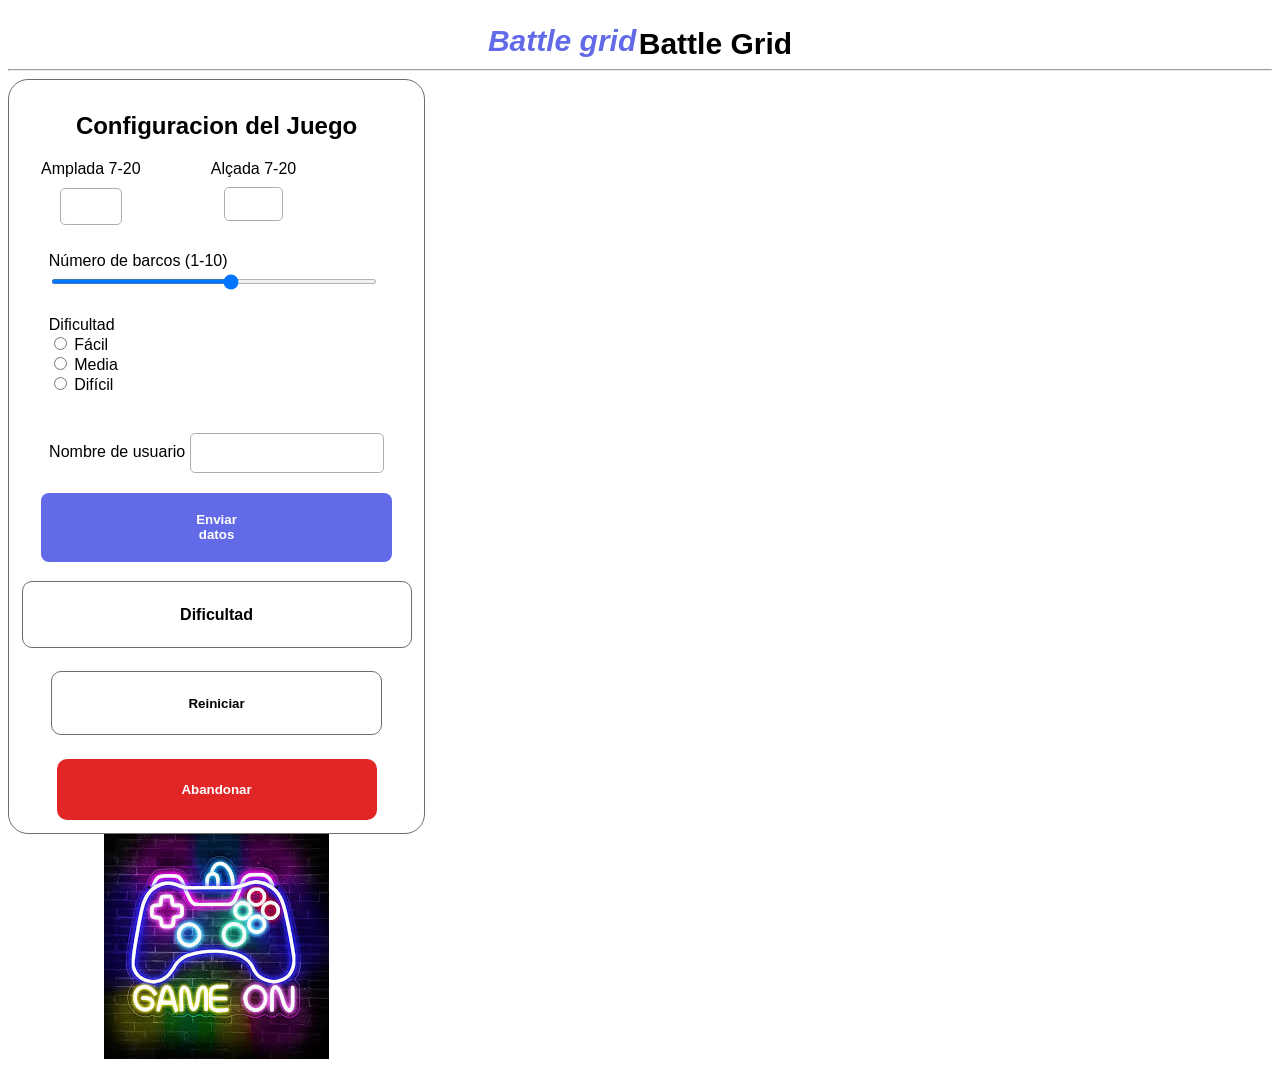
==== Front/index.html @ 28c087a2 "menus y estilos" ====
<!DOCTYPE html>
<html lang="en">

<head>
    <meta charset="UTF-8">
    <meta name="viewport" content="width=device-width, initial-scale=1.0">
    <title>Hundir la flota</title>
    <link rel="stylesheet" href="index.css">
</head>

<body>
    <header>
        <h1 class="titulo2">Battle grid</h1>
        <h1 class="titulo">Battle Grid</h1>
    </header>

    <hr>
    <div class="pagina">
        <div id="bloc1" class="bloc1">
            <div class="menuConf">
                <h2>Configuracion del Juego</h2>
                <div class="medidas">
                    <div class="filas">
                        <label for="filas">Amplada 7-20</label><br><input type="number" id="filas" min="7" max="20"><br>
                    </div>
                    <div class="columnas">
                        <label for="columnas">Alçada 7-20 </label><br><input type="number" id="columnas" min="7"
                            max="20"><br>
                    </div>

                </div>
                <div class="num-barcos">
                    <label for="numBarcos">Número de barcos (1-10)</label><br>
                    <input type="range" id="numBarcos" min="1" max="10">
                </div>
                <div class="dificultad">
                    <label>Dificultad</label><br>
                    <label><input class =""type="radio" name="dificultad" value="facil" > Fácil</label><br>
                    <label><input type="radio" name="dificultad" value="media"> Media</label><br>
                    <label><input type="radio" name="dificultad" value="dificil"> Difícil</label>
                </div>
                <label for="nombre">Nombre de usuario </label><input type="text" id="nombre"><br>
                <button id="datos">Enviar datos</button>
                <div class="difcultad" id="dificultad">Dificultad</div>
                <button id="reiniciar">Reiniciar</button>
                <button id="abandonar">Abandonar</button>

            </div>
            <div class="imagenMando">
                <img src="img/gameOn.jpg" alt="imgaenjuego">
            </div>
        </div>

        <div id="bloc2" class="bloc2">
            <div class="tablero">
                <h1>Tablero</h1>
                <table>
                    <tbody id="tabla"></tbody>
                </table>
            </div>
            <div class="botonDisparo">
                <button id="disparar">Disparar</button>
            </div>
        </div>
        <div id="bloc3" class="bloc3">
            <div class="marcador">

                <div>
                    <h2>Marcador</h2>
                    <p id="puntosGanados"></p>
                    <p id="puntos" class="puntos">1000 Punts</p>

                </div>
                <div>
                    <h1 id="final"></h1>
                </div>
            </div>
            <div class="estats">
                <h2>Estadisticas</h2>
                <p class="jugador" id="jugador">Jugador: </p>
                <div class="estats2">
                    <h2>Estats del Jugador</h2>
                    <div class="disparos">
                        <p class="disparosAcertados" id="disparos">Disparos Acertados: 0</p>
                        <p class="disparosFallados" id="disparosFallados">Disparos fallados: 0</p>
                    </div>
                    <p class="barcosHundidos" id="barcosHundidos">Barcos Hundidos: 0</p>
                    <div class="jugadas">
                        <h2>Numero de jugadas</h2>
                        <p id="totalDisparos">0</p>
                    </div>
                </div>
            </div>
            <hr>
            <div id="ultimaJugada">
                <p>Últim missatge: </p>
            </div>
        </div>
    </div>
    <script src="main.js"></script>
</body>

</html>
---- Front/index.css ----
body {
    font-family: 'Inter', sans-serif;
}

label {
    cursor: pointer;
}

.pagina {
    display: flex;
}

h1 {
    font-family: sans-serif;
    font-size: 30px;
}

header {
    display: flex;
    align-items: center;
    justify-content: center;
}

.titulo {
    margin-top: 1.5%;
    margin-bottom: 0%;
}

.titulo2 {
    color: #636AE8;
    margin-top: 1%;
    margin-bottom: 0%;
    margin-right: 0.2%;
    font-style: italic;
}



.agua {
    background-color: blue;
}

.tocado {
    background-color: red;

}

.hundido {
    background-color: black;

}

.bloc1 {
    border-radius: 20px;
    text-align: center;
    width: 33%;
    justify-content: center;
    height: 100%;
}

.menuConf {
    border: 1px solid rgb(112, 108, 108);
    border-radius: 20px;
    padding: 3%;
    text-align: center;
    justify-content: center;

}

.medidas {
    display: flex;
    margin: 5%;
    margin-bottom: 7%;
}

.filas {
    margin-right: 20%;
}

#filas {
    border-radius: 5px;
    border: 1px solid rgb(174, 174, 174);
    padding: 10%;
    margin-top: 10%;
}

#columnas {
    border-radius: 5px;
    border: 1px solid rgb(174, 174, 174);
    padding: 10%;
    margin-top: 10%;
}

.num-barcos {
    text-align: left;
    margin-bottom: 7%;
    margin-left: 7%;
    margin-top: 5%;
}

#numBarcos {
    width: 90%;
    border-radius: 5px;
    height: 5px;
}


.dificultad {
    text-align: left;
    margin-left: 7%;
    margin-bottom: 7%;

}

#nombre {
    border-radius: 5px;
    border: 1px solid rgb(174, 174, 174);
    padding: 3%;
    margin-top: 3%;
}

#datos {
    margin: 5%;
    background-color: #636AE8;
    color: white;
    border: none;
    border-radius: 8px;
    padding: 5% 35%;
    font-weight: bold;
    cursor: pointer;
}

#reiniciar {
    margin-top: 6%;
    border-radius: 10px;
    padding: 6% 35%;
    font-weight: bold;
    cursor: pointer;
    background-color: white;
    border: 1px solid rgb(112, 108, 108);
}

#abandonar {
    text-align: center;
    margin-top: 6%;
    border-radius: 10px;
    padding: 6% 32%;
    font-weight: bold;
    cursor: pointer;
    background-color: white;
    border: none;
    background-color: rgb(226, 37, 37);
    color: white;
}

.difcultad {
    border: 1px solid rgb(112, 108, 108);
    padding: 6%;
    border-radius: 10px;
    text-align: center;
    font-weight: bold;
}

.dificil {
    border: 1px solid rgb(112, 108, 108);
    padding: 6%;
    border-radius: 10px;
    text-align: center;
    font-weight: bold;
    background-color: red;
}

.iamgenMando {
    margin-top: 10%;
}

.bloc2 {
    display: none;
    border-radius: 20px;
    width: 66%;
    height: 100%;
    margin-left: 2%;
    margin-right: 2%;
}

.tablero {
    border-radius: 20px;
    border: 1px solid rgb(112, 108, 108);
    padding: 3%;
    margin: 0;
}

table {
    width: 100%;
    border-collapse: collapse;
    border-spacing: 7px;
    background-color: rgb(144, 184, 236);
    height: 100%;
}

#tabla {
    border: 1px solid black;
}

#tabla td {
    height: 40px;
    border: 1px solid black;
    text-align: center;
    cursor: pointer;

}

#tabla td:hover {
    background-color: beige;
}

.botonDisparo {
    border-radius: 20px;
    border: 1px solid rgb(112, 108, 108);
    padding: 6% 3%;
    margin-top: 4%;
    text-align: center;
}

#disparar {
    background-color: #636AE8;
    color: white;
    border: none;
    border-radius: 8px;
    padding: 3% 35%;
    font-weight: bold;
    cursor: pointer;

}


#bloc3 {
    display: none;
    border-radius: 20px;
    border: 1px solid rgb(112, 108, 108);
    padding: 3%;
    width: 33%;
    justify-content: center;
    height: 100%;
}

.marcador {
    display: flex;
}

.puntos {
    color: #636AE8;
    font-weight: bold;
    font-size: 30px;
    margin-top: 0%;
}

#puntosGanados {
    margin-top: 0px;
    padding: 0%;
    font-weight: bold;
    font-size: 23px;
    margin-bottom: 0%;
    margin-left: 13%;
}

.jugador {
    color: #636AE8;
    font-weight: bold;
    font-size: 20px;
}

.disparos {
    display: flex;
}

.disparosAcertados {
    margin-right: 4%;
}

.disparosAcertados,
.disparosFallados,
.barcosHundidos {
    padding: 8px;
    background-color: #f0f0f0;
    border-radius: 20px;
    font-size: 14px;
    color: #555;
    width: 45%;
}

#ultimaJugada {
    color: gray;
    margin-top: 15%;
}

#final {
    font-size: 100px;
    font-weight: bold;
    margin-left: 20%;
    margin-left: 60%;
}
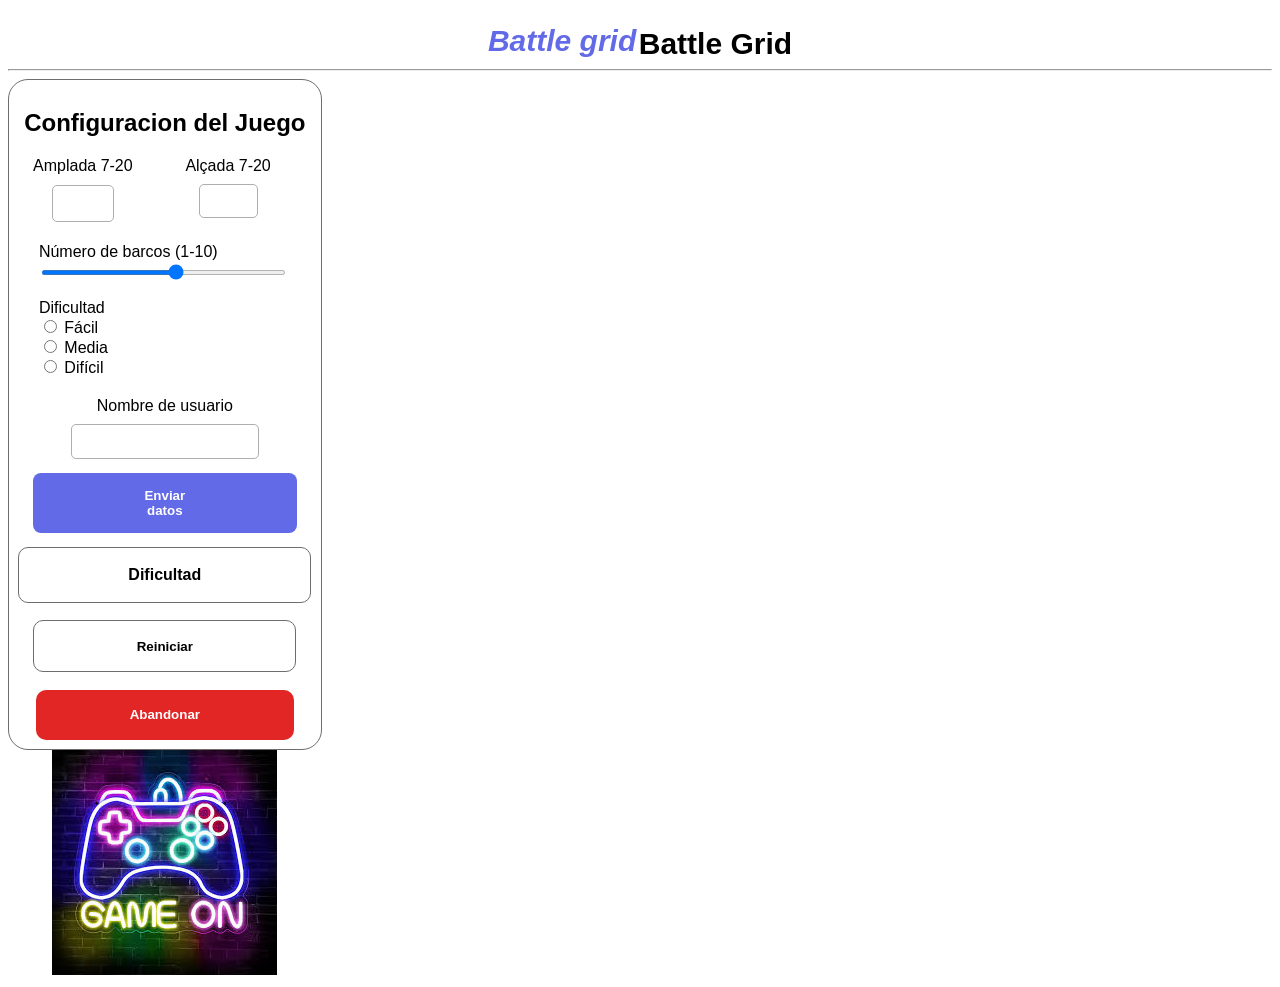
==== commit eb5b4fb8: "vista tablet" ====
--- a/Front/index.html
+++ b/Front/index.html
@@ -35,7 +35,7 @@
                 </div>
                 <div class="dificultad">
                     <label>Dificultad</label><br>
-                    <label><input class =""type="radio" name="dificultad" value="facil" > Fácil</label><br>
+                    <label><input class="" type="radio" name="dificultad" value="facil"> Fácil</label><br>
                     <label><input type="radio" name="dificultad" value="media"> Media</label><br>
                     <label><input type="radio" name="dificultad" value="dificil"> Difícil</label>
                 </div>
@@ -50,50 +50,53 @@
                 <img src="img/gameOn.jpg" alt="imgaenjuego">
             </div>
         </div>
-
-        <div id="bloc2" class="bloc2">
-            <div class="tablero">
-                <h1>Tablero</h1>
-                <table>
-                    <tbody id="tabla"></tbody>
-                </table>
-            </div>
-            <div class="botonDisparo">
-                <button id="disparar">Disparar</button>
-            </div>
-        </div>
-        <div id="bloc3" class="bloc3">
-            <div class="marcador">
-
-                <div>
-                    <h2>Marcador</h2>
-                    <p id="puntosGanados"></p>
-                    <p id="puntos" class="puntos">1000 Punts</p>
-
+        <div class="bloc23">
+            <div id="bloc2" class="bloc2">
+                <div class="tablero">
+                    <h1>Tablero</h1>
+                    <table>
+                        <tbody id="tabla"></tbody>
+                    </table>
                 </div>
-                <div>
-                    <h1 id="final"></h1>
+                <div class="botonDisparo">
+                    <button id="disparar">Disparar</button>
                 </div>
             </div>
-            <div class="estats">
-                <h2>Estadisticas</h2>
-                <p class="jugador" id="jugador">Jugador: </p>
-                <div class="estats2">
-                    <h2>Estats del Jugador</h2>
-                    <div class="disparos">
-                        <p class="disparosAcertados" id="disparos">Disparos Acertados: 0</p>
-                        <p class="disparosFallados" id="disparosFallados">Disparos fallados: 0</p>
+            <div id="bloc3" class="bloc3">
+                <div class="bloc3p1">
+                    <div class="marcador">
+                        <div>
+                            <h2>Marcador</h2>
+                            <p id="puntosGanados"></p>
+                            <p id="puntos" class="puntos">1000 Punts</p>
+
+                        </div>
+                        <div>
+                            <h1 id="final"></h1>
+                        </div>
                     </div>
-                    <p class="barcosHundidos" id="barcosHundidos">Barcos Hundidos: 0</p>
+                    <div class="estats">
+                        <h2>Estadisticas</h2>
+                        <p class="jugador" id="jugador">Jugador: </p>
+                    </div>
+                </div>
+                    <div class="estats2">
+                        <h2>Estats del Jugador</h2>
+                        <div class="disparos">
+                            <p class="disparosAcertados" id="disparos">Disparos Acertados: 0</p>
+                            <p class="disparosFallados" id="disparosFallados">Disparos fallados: 0</p>
+                        </div>
+                        <p class="barcosHundidos" id="barcosHundidos">Barcos Hundidos: 0</p>
+                </div>    
                     <div class="jugadas">
                         <h2>Numero de jugadas</h2>
                         <p id="totalDisparos">0</p>
                     </div>
+                
+                <hr>
+                <div id="ultimaJugada">
+                    <p>Últim missatge: </p>
                 </div>
-            </div>
-            <hr>
-            <div id="ultimaJugada">
-                <p>Últim missatge: </p>
             </div>
         </div>
     </div>
--- a/Front/index.css
+++ b/Front/index.css
@@ -34,7 +34,10 @@
     font-style: italic;
 }
 
-
+.bloc23 {
+    display: flex;
+    width: 100%;
+}
 
 .agua {
     background-color: blue;
@@ -300,3 +303,38 @@
     margin-left: 20%;
     margin-left: 60%;
 }
+
+@media screen and (max-width: 1024px) {
+
+    .pagina {
+        display: flex;
+
+    }
+
+    #bloc1 {
+        order: 1;
+        width: 50%;
+    }
+
+    .bloc23 {
+        order: 2;
+        width: 100%;
+        flex-direction: column;
+
+    }
+
+    #bloc2 {
+        order: 3;
+        width: 100%;
+        margin-top: 3%;
+    }
+
+    #bloc3 {
+        display: flex;
+        flex-direction: row;
+        width: 100%;
+        height: 13%;
+    }
+
+
+}
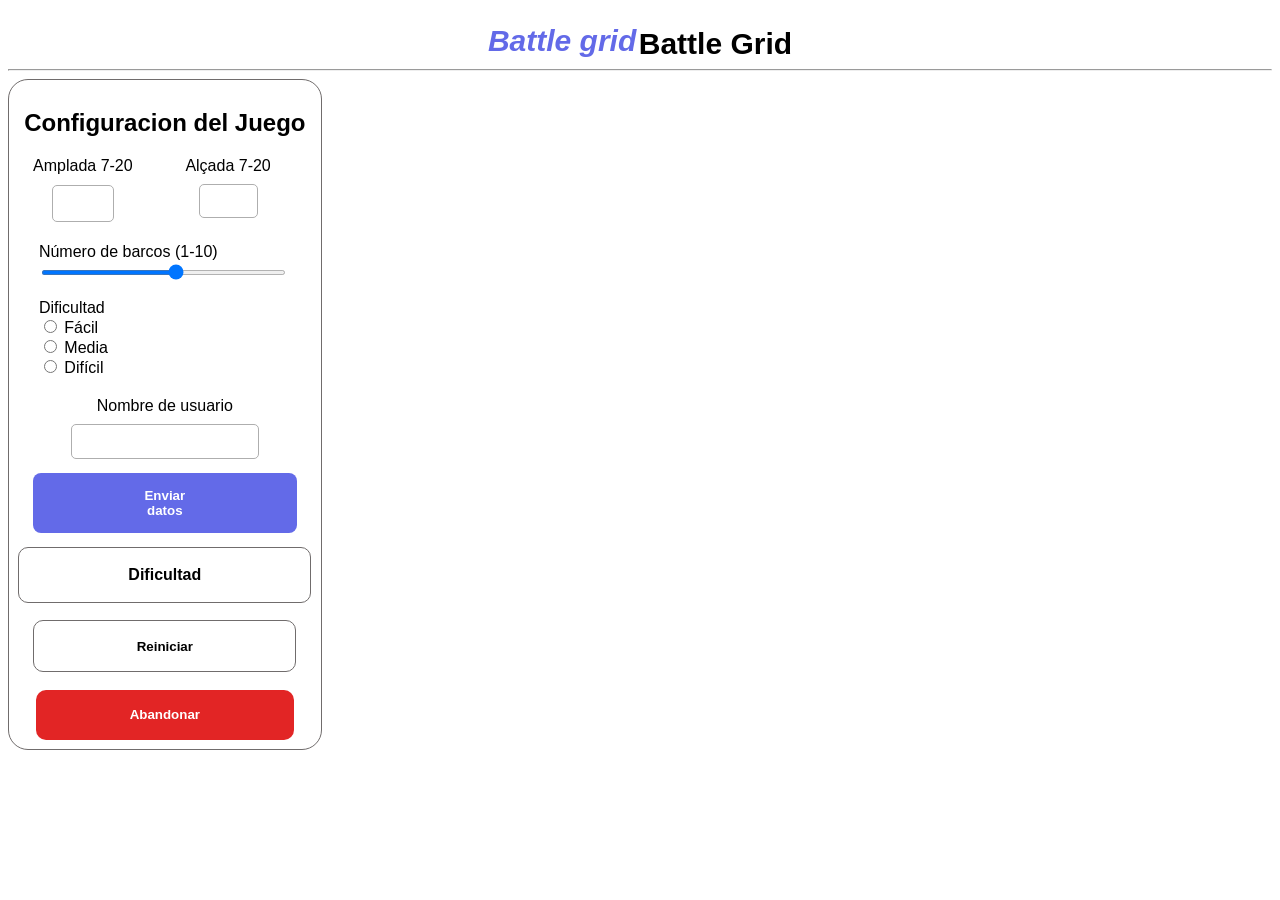
==== commit cb96349b: "vistas" ====
--- a/Front/index.html
+++ b/Front/index.html
@@ -18,39 +18,43 @@
     <div class="pagina">
         <div id="bloc1" class="bloc1">
             <div class="menuConf">
-                <h2>Configuracion del Juego</h2>
-                <div class="medidas">
-                    <div class="filas">
-                        <label for="filas">Amplada 7-20</label><br><input type="number" id="filas" min="7" max="20"><br>
+                <div class="bloc1p1">
+                    <h2>Configuracion del Juego</h2>
+                    <div class="medidas">
+                        <div class="filas">
+                            <label for="filas">Amplada 7-20</label><br><input type="number" id="filas" min="7"
+                                max="20"><br>
+                        </div>
+                        <div class="columnas">
+                            <label for="columnas">Alçada 7-20 </label><br><input type="number" id="columnas" min="7"
+                                max="20"><br>
+                        </div>
+
                     </div>
-                    <div class="columnas">
-                        <label for="columnas">Alçada 7-20 </label><br><input type="number" id="columnas" min="7"
-                            max="20"><br>
+                    <div class="num-barcos">
+                        <label for="numBarcos">Número de barcos (1-10)</label><br>
+                        <input type="range" id="numBarcos" min="1" max="10">
                     </div>
-
-                </div>
-                <div class="num-barcos">
-                    <label for="numBarcos">Número de barcos (1-10)</label><br>
-                    <input type="range" id="numBarcos" min="1" max="10">
                 </div>
                 <div class="dificultad">
                     <label>Dificultad</label><br>
-                    <label><input class="" type="radio" name="dificultad" value="facil"> Fácil</label><br>
-                    <label><input type="radio" name="dificultad" value="media"> Media</label><br>
-                    <label><input type="radio" name="dificultad" value="dificil"> Difícil</label>
+                    <label><input id="facil" class="" type="radio" name="dificultad" value="facil"> Fácil</label><br>
+                    <label><input id="medio" type="radio" name="dificultad" value="media"> Media</label><br>
+                    <label><input id="dificil" type="radio" name="dificultad" value="dificil"> Difícil</label>
                 </div>
-                <label for="nombre">Nombre de usuario </label><input type="text" id="nombre"><br>
-                <button id="datos">Enviar datos</button>
-                <div class="difcultad" id="dificultad">Dificultad</div>
-                <button id="reiniciar">Reiniciar</button>
-                <button id="abandonar">Abandonar</button>
-
+                <div class="botones">
+                    <label for="nombre">Nombre de usuario </label><input type="text" id="nombre"><br>
+                    <button id="datos" type="button">Enviar datos</button>
+                    <div class="difcultad" id="textoDificultad">Dificultad</div>
+                    <button id="reiniciar" type="button">Reiniciar</button>
+                    <button id="abandonar" type="button">Abandonar</button>
+                </div>
             </div>
-            <div class="imagenMando">
-                <img src="img/gameOn.jpg" alt="imgaenjuego">
-            </div>
+            <!--<div class="imagenMando">
+                <img id="mando" src="img/gameOn.jpg" alt="imgaenjuego">
+            </div>-->
         </div>
-        <div class="bloc23">
+        <div id="bloc23" class="bloc23">
             <div id="bloc2" class="bloc2">
                 <div class="tablero">
                     <h1>Tablero</h1>
@@ -59,45 +63,101 @@
                     </table>
                 </div>
                 <div class="botonDisparo">
-                    <button id="disparar">Disparar</button>
+                    <button id="disparar" type="button">Disparar</button>
                 </div>
             </div>
             <div id="bloc3" class="bloc3">
                 <div class="bloc3p1">
-                    <div class="marcador">
+                    <div id="marcador" class="marcador">
                         <div>
                             <h2>Marcador</h2>
                             <p id="puntosGanados"></p>
-                            <p id="puntos" class="puntos">1000 Punts</p>
+                            <p id="puntos" class="puntos">1000 <br>Punts</p>
 
                         </div>
-                        <div>
-                            <h1 id="final"></h1>
-                        </div>
+
                     </div>
                     <div class="estats">
                         <h2>Estadisticas</h2>
                         <p class="jugador" id="jugador">Jugador: </p>
                     </div>
-                </div>
+
                     <div class="estats2">
                         <h2>Estats del Jugador</h2>
-                        <div class="disparos">
+                        <div id="disparos1" class="disparos">
                             <p class="disparosAcertados" id="disparos">Disparos Acertados: 0</p>
                             <p class="disparosFallados" id="disparosFallados">Disparos fallados: 0</p>
                         </div>
                         <p class="barcosHundidos" id="barcosHundidos">Barcos Hundidos: 0</p>
-                </div>    
+                    </div>
                     <div class="jugadas">
                         <h2>Numero de jugadas</h2>
                         <p id="totalDisparos">0</p>
                     </div>
-                
-                <hr>
-                <div id="ultimaJugada">
-                    <p>Últim missatge: </p>
+                    <hr class="hr">
+                    <div id="ultimaJugada">
+                        <p>Últim missatge: </p>
+                    </div>
                 </div>
             </div>
+
+        </div>
+        <div id="estadisticas">
+            <div>
+                <h1 id="final"></h1>
+            </div>
+            <h2>Estadísticas Globales</h2>
+
+            <div class="info-general">
+                <p><strong>Mejor Jugador:</strong> <span id="mejorJugador"></span></p>
+                <p><strong>Mejor Puntuación:</strong> <span id="mejorPuntuacion"></span></p>
+                <p><strong>Total de Partidas:</strong> <span id="totalPartidas"></span></p>
+            </div>
+
+            <h3>Top 5 Mejores Jugadores</h3>
+            <table class="tabla-top5">
+                <thead>
+                    <tr>
+                        <th>Jugador</th>
+                        <th>Puntuación</th>
+                        <th>Filas</th>
+                        <th>Columnas</th>
+                    </tr>
+                </thead>
+                <tbody>
+                    <tr>
+                        <td id="jugador0"></td>
+                        <td id="puntuacion0"></td>
+                        <td id="filas0"></td>
+                        <td id="columnas0"></td>
+                    </tr>
+                    <tr>
+                        <td id="jugador1"></td>
+                        <td id="puntuacion1"></td>
+                        <td id="filas1"></td>
+                        <td id="columnas1"></td>
+                    </tr>
+                    <tr>
+                        <td id="jugador2"></td>
+                        <td id="puntuacion2"></td>
+                        <td id="filas2"></td>
+                        <td id="columnas2"></td>
+                    </tr>
+                    <tr>
+                        <td id="jugador3"></td>
+                        <td id="puntuacion3"></td>
+                        <td id="filas3"></td>
+                        <td id="columnas3"></td>
+                    </tr>
+                    <tr>
+                        <td id="jugador4"></td>
+                        <td id="puntuacion4"></td>
+                        <td id="filas4"></td>
+                        <td id="columnas4"></td>
+                    </tr>
+                </tbody>
+            </table>
+
         </div>
     </div>
     <script src="main.js"></script>
--- a/Front/index.css
+++ b/Front/index.css
@@ -8,6 +8,7 @@
 
 .pagina {
     display: flex;
+
 }
 
 h1 {
@@ -300,9 +301,52 @@
 #final {
     font-size: 100px;
     font-weight: bold;
-    margin-left: 20%;
-    margin-left: 60%;
-}
+    margin-bottom: 0%;
+}
+
+#estadisticas {
+    display: none;
+    padding-top: 1%;
+    margin-top: -10px;
+    padding: 25px;
+    width: 60%;
+    margin: auto;
+    margin-top: 1px;
+    border-radius: 12px;
+    text-align: center;
+    border: 1px solid rgb(112, 108, 108);
+
+}
+
+#estadisticas h2,
+#estadisticas h3 {
+    margin-bottom: 15px;
+    color: #333;
+}
+
+.info-general p {
+    font-size: 18px;
+    margin: 5px 0;
+}
+
+.tabla-top5 {
+    width: 100%;
+    margin-top: 15px;
+}
+
+.tabla-top5 th {
+    background: #636AE8;
+    color: white;
+    padding: 8px;
+    font-size: 16px;
+}
+
+.tabla-top5 td {
+    border: 1px solid black;
+    padding: 8px;
+    font-size: 15px;
+}
+
 
 @media screen and (max-width: 1024px) {
 
@@ -310,6 +354,11 @@
         display: flex;
 
     }
+
+    .bloc23.finalizado {
+        display: none;
+    }
+
 
     #bloc1 {
         order: 1;
@@ -320,10 +369,10 @@
         order: 2;
         width: 100%;
         flex-direction: column;
-
     }
 
     #bloc2 {
+        display: none;
         order: 3;
         width: 100%;
         margin-top: 3%;
@@ -331,10 +380,363 @@
 
     #bloc3 {
         display: flex;
+        width: 100%;
+        height: 25%;
+        padding: 0%;
+        margin: 0%;
+        margin-left: 1%;
+    }
+
+    .bloc3p1 {
+        display: flex;
+        width: 100%;
+    }
+
+    .estats2 {
+        margin-right: 5%;
+        margin-left: 6%;
+    }
+
+    .jugador {
+        color: #636AE8;
+        font-weight: bold;
+        font-size: 15px;
+
+    }
+
+    .puntos {
+        color: #636AE8;
+        font-weight: bold;
+        font-size: 20px;
+        margin-top: 0%;
+        display: flex;
+
+    }
+
+    .disparosAcertados,
+    .disparosFallados,
+    .barcosHundidos {
+        padding: 4px;
+        background-color: #f0f0f0;
+        border-radius: 20px;
+        font-size: 10px;
+        color: #555;
+        width: 60px;
+        height: 20%;
+        display: flex;
+    }
+
+    h2 {
+        font-size: 15px;
+    }
+
+    .marcador {
+        display: flex;
+        margin-left: 2%;
+        margin-right: 2%;
+        margin-top: 4%;
+    }
+
+    .jugador {
+        display: flex;
+
+    }
+
+    .disparos {
+        display: flex;
+
+    }
+
+    .jugadas {
+        margin-top: 5%;
+        margin-right: 0%;
+        width: 15%;
+    }
+
+    #ultimaJugada {
+        margin-top: 0%;
+        margin-left: 0%;
+        font-size: 14px;
+    }
+
+    .hr {
+        display: none;
+    }
+
+
+}
+
+@media screen and (max-width: 450px) {
+    .pagina {
+        display: flex;
+        flex-direction: column;
+    }
+
+    #bloc1 {
+        width: 100%;
+        height: 3%;
+    }
+
+    .menuConf {
+        display: flex;
         flex-direction: row;
-        width: 100%;
-        height: 13%;
-    }
-
-
+        align-items: flex-start;
+        padding: 10px;
+    }
+
+    .bloc1p1 {
+        flex: 1;
+        display: flex;
+        flex-direction: column;
+    }
+
+    .medidas {
+        display: flex;
+        flex-direction: row;
+    }
+
+    .filas label,
+    .columnas label {
+        display: block;
+        font-size: 12px;
+    }
+
+    #filas,
+    #columnas {
+        width: 100%;
+        border: 1px solid #ddd;
+        border-radius: 4px;
+        box-sizing: border-box;
+    }
+
+
+    .num-barcos label {
+        display: block;
+        font-size: 11px;
+    }
+
+    #numBarcos {
+        width: 100%;
+        height: 4px;
+        margin-top: 0%;
+    }
+
+    .dificultad {
+        flex: 1;
+        display: flex;
+        flex-direction: column;
+
+    }
+
+    .dificultad label {
+        font-size: 12px;
+    }
+
+    .botones {
+        flex: 1;
+        display: flex;
+        flex-direction: column;
+    }
+
+    .botones label {
+        font-size: 12px;
+        margin-bottom: 5px;
+    }
+
+    #nombre {
+        width: 100%;
+        padding: 3px;
+        border: 1px solid #ddd;
+        border-radius: 4px;
+        box-sizing: border-box;
+    }
+
+    #datos {
+        margin-left: 0%;
+        margin-top: 0%;
+    }
+
+    #datos,
+    #reiniciar,
+    #abandonar {
+        width: 100%;
+        padding: 4px;
+        border-radius: 4px;
+        font-size: 10px;
+        cursor: pointer;
+        border: none;
+    }
+
+    #datos {
+        background: #636AE8;
+        color: white;
+    }
+
+    #reiniciar {
+        background: white;
+        border: 1px solid #ddd;
+        color: #333;
+    }
+
+    #abandonar {
+        background: #e02325;
+        color: white;
+    }
+
+    #textoDificultad {
+        padding: 5px;
+        border-radius: 4px;
+        font-size: 12px;
+        text-align: center;
+        margin: 5px 0;
+    }
+
+    #estadisticas {
+        height: auto;
+        margin-top: 0px;
+        padding: 15px;
+        width: 60%;
+        margin: auto;
+        border-radius: 12px;
+        text-align: center;
+    }
+
+    #estadisticas h2,
+    #estadisticas h3 {
+        margin-bottom: 8px;
+        font-size: 14px;
+    }
+
+    .info-general p {
+        font-size: 14px;
+        margin: 3px 0;
+    }
+
+    .tabla-top5 {
+        width: 100%;
+        border-collapse: collapse;
+        margin-top: 8px;
+        font-size: 12px;
+    }
+
+    .tabla-top5 th {
+        background: #0077ff;
+        color: white;
+        padding: 4px;
+        font-size: 12px;
+    }
+
+    .tabla-top5 td {
+        border: 1px solid black;
+        padding: 3px;
+        font-size: 11px;
+    }
+
+    #final {
+        font-size: 50px;
+        font-weight: bold;
+        margin-bottom: 0%;
+    }
+}
+
+@media screen and (max-width: 775px) {
+    #estadisticas {
+        height: auto;
+        margin-top: 0px;
+        padding: 15px;
+        width: 60%;
+        margin: auto;
+        border-radius: 12px;
+        text-align: center;
+    }
+
+    #estadisticas h2,
+    #estadisticas h3 {
+        margin-bottom: 8px;
+        font-size: 14px;
+    }
+
+    .info-general p {
+        font-size: 14px;
+        margin: 3px 0;
+    }
+
+    .tabla-top5 {
+        width: 100%;
+        border-collapse: collapse;
+        margin-top: 8px;
+        font-size: 12px;
+    }
+
+    .tabla-top5 th {
+        background: #0077ff;
+        color: white;
+        padding: 4px;
+        font-size: 12px;
+    }
+
+    .tabla-top5 td {
+        border: 1px solid black;
+        padding: 3px;
+        font-size: 11px;
+    }
+
+    #final {
+        font-size: 50px;
+        font-weight: bold;
+        margin-bottom: 0%;
+    }
+
+}
+
+@media screen and (max-width: 370px) {
+    #estadisticas {
+        height: auto;
+        margin-top: 0;
+        padding: 10px;
+        width: 90%;
+        margin: auto;
+        border-radius: 8px;
+        text-align: center;
+        overflow: hidden;
+    }
+
+    #final {
+        font-size: 24px;
+    }
+
+    #estadisticas h2,
+    #estadisticas h3 {
+        margin-bottom: 5px;
+        color: #333;
+        font-size: 12px;
+    }
+
+    .info-general p {
+        font-size: 11px;
+        margin: 2px 0;
+        line-height: 1.2;
+    }
+
+    .tabla-top5 {
+        width: 100%;
+        border-collapse: collapse;
+        margin-top: 5px;
+        font-size: 10px;
+        overflow-x: auto;
+        display: block;
+    }
+
+    .tabla-top5 th {
+        background: #0077ff;
+        color: white;
+        padding: 2px 4px;
+        font-size: 10px;
+    }
+
+    .tabla-top5 td {
+        border: 1px solid #ccc;
+        padding: 2px 3px;
+        font-size: 9px;
+    }
 }
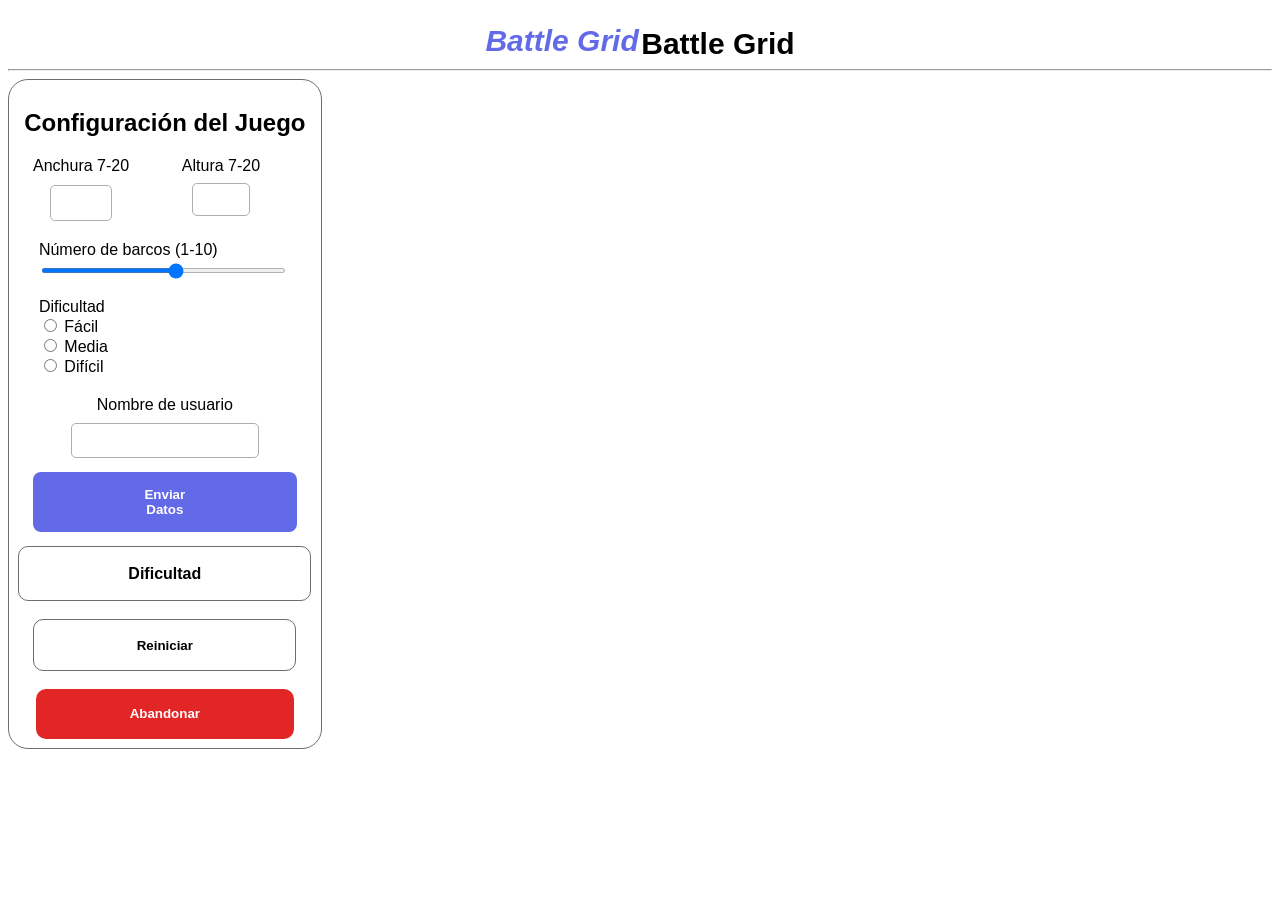
==== commit 725b3858: "vista mvl" ====
--- a/Front/index.html
+++ b/Front/index.html
@@ -1,16 +1,16 @@
 <!DOCTYPE html>
-<html lang="en">
+<html lang="es">
 
 <head>
     <meta charset="UTF-8">
     <meta name="viewport" content="width=device-width, initial-scale=1.0">
-    <title>Hundir la flota</title>
+    <title>Hundir la Flota</title>
     <link rel="stylesheet" href="index.css">
 </head>
 
 <body>
     <header>
-        <h1 class="titulo2">Battle grid</h1>
+        <h1 class="titulo2">Battle Grid</h1>
         <h1 class="titulo">Battle Grid</h1>
     </header>
 
@@ -19,14 +19,14 @@
         <div id="bloc1" class="bloc1">
             <div class="menuConf">
                 <div class="bloc1p1">
-                    <h2>Configuracion del Juego</h2>
+                    <h2>Configuración del Juego</h2>
                     <div class="medidas">
                         <div class="filas">
-                            <label for="filas">Amplada 7-20</label><br><input type="number" id="filas" min="7"
+                            <label for="filas">Anchura 7-20</label><br><input type="number" id="filas" min="7"
                                 max="20"><br>
                         </div>
                         <div class="columnas">
-                            <label for="columnas">Alçada 7-20 </label><br><input type="number" id="columnas" min="7"
+                            <label for="columnas">Altura 7-20</label><br><input type="number" id="columnas" min="7"
                                 max="20"><br>
                         </div>
 
@@ -43,16 +43,13 @@
                     <label><input id="dificil" type="radio" name="dificultad" value="dificil"> Difícil</label>
                 </div>
                 <div class="botones">
-                    <label for="nombre">Nombre de usuario </label><input type="text" id="nombre"><br>
-                    <button id="datos" type="button">Enviar datos</button>
+                    <label for="nombre">Nombre de usuario</label><input type="text" id="nombre"><br>
+                    <button id="datos" type="button">Enviar Datos</button>
                     <div class="difcultad" id="textoDificultad">Dificultad</div>
                     <button id="reiniciar" type="button">Reiniciar</button>
                     <button id="abandonar" type="button">Abandonar</button>
                 </div>
             </div>
-            <!--<div class="imagenMando">
-                <img id="mando" src="img/gameOn.jpg" alt="imgaenjuego">
-            </div>-->
         </div>
         <div id="bloc23" class="bloc23">
             <div id="bloc2" class="bloc2">
@@ -72,31 +69,30 @@
                         <div>
                             <h2>Marcador</h2>
                             <p id="puntosGanados"></p>
-                            <p id="puntos" class="puntos">1000 <br>Punts</p>
-
+                            <p id="puntos" class="puntos">1000 <br>Puntos</p>
                         </div>
 
                     </div>
                     <div class="estats">
-                        <h2>Estadisticas</h2>
+                        <h2>Estadísticas</h2>
                         <p class="jugador" id="jugador">Jugador: </p>
                     </div>
 
                     <div class="estats2">
-                        <h2>Estats del Jugador</h2>
+                        <h2>Estadísticas del Jugador</h2>
                         <div id="disparos1" class="disparos">
-                            <p class="disparosAcertados" id="disparos">Disparos Acertados: 0</p>
+                            <p class="disparosAcertados" id="disparos">Disparos acertados: 0</p>
                             <p class="disparosFallados" id="disparosFallados">Disparos fallados: 0</p>
                         </div>
-                        <p class="barcosHundidos" id="barcosHundidos">Barcos Hundidos: 0</p>
+                        <p class="barcosHundidos" id="barcosHundidos">Barcos hundidos: 0</p>
                     </div>
                     <div class="jugadas">
-                        <h2>Numero de jugadas</h2>
+                        <h2>Número de jugadas</h2>
                         <p id="totalDisparos">0</p>
                     </div>
                     <hr class="hr">
                     <div id="ultimaJugada">
-                        <p>Últim missatge: </p>
+                        <p>Último mensaje: </p>
                     </div>
                 </div>
             </div>
@@ -109,9 +105,9 @@
             <h2>Estadísticas Globales</h2>
 
             <div class="info-general">
-                <p><strong>Mejor Jugador:</strong> <span id="mejorJugador"></span></p>
-                <p><strong>Mejor Puntuación:</strong> <span id="mejorPuntuacion"></span></p>
-                <p><strong>Total de Partidas:</strong> <span id="totalPartidas"></span></p>
+                <p><strong>Mejor jugador:</strong> <span id="mejorJugador"></span></p>
+                <p><strong>Mejor puntuación:</strong> <span id="mejorPuntuacion"></span></p>
+                <p><strong>Total de partidas:</strong> <span id="totalPartidas"></span></p>
             </div>
 
             <h3>Top 5 Mejores Jugadores</h3>
@@ -163,4 +159,4 @@
     <script src="main.js"></script>
 </body>
 
-</html>+</html>
--- a/Front/index.css
+++ b/Front/index.css
@@ -401,6 +401,7 @@
         color: #636AE8;
         font-weight: bold;
         font-size: 15px;
+        display: flex;
 
     }
 
@@ -437,11 +438,6 @@
         margin-top: 4%;
     }
 
-    .jugador {
-        display: flex;
-
-    }
-
     .disparos {
         display: flex;
 
@@ -531,6 +527,7 @@
     .dificultad label {
         font-size: 12px;
     }
+
 
     .botones {
         flex: 1;
@@ -571,7 +568,76 @@
         background: #636AE8;
         color: white;
     }
-
+#bloc3 {
+        display: flex;
+        width: 100%;
+        height: 25%;
+        padding: 0%;
+        margin: 0%;
+        margin-left: 1%;
+    }
+
+    .bloc3p1 {
+        display: flex;
+        width: 100%;
+    }
+
+    .estats2 {
+        margin-right: 5%;
+        margin-left: 6%;
+    }
+
+    .jugador {
+        color: #636AE8;
+        font-weight: bold;
+        font-size: 11px;
+        display: flex;
+
+    }
+
+    .puntos {
+        color: #636AE8;
+        font-weight: bold;
+        font-size: 15px;
+        margin-top: 0%;
+        display: flex;
+
+    }
+
+    .disparosAcertados,
+    .disparosFallados,
+    .barcosHundidos {
+        padding: 2px;
+        background-color: #f0f0f0;
+        border-radius: 20px;
+        font-size: 8px;
+        color: #555;
+        width: 60px;
+        height: 20%;
+        display: flex;
+    }
+
+    h2 {
+        font-size: 10px;
+    }
+
+    .marcador {
+        display: flex;
+        margin-left: 2%;
+        margin-right: 2%;
+        margin-top: 4%;
+    }
+
+    .disparos {
+        display: flex;
+
+    }
+
+    .jugadas {
+        margin-top: 5%;
+        margin-right: 0%;
+        width: 15%;
+    }
     #reiniciar {
         background: white;
         border: 1px solid #ddd;
@@ -589,6 +655,10 @@
         font-size: 12px;
         text-align: center;
         margin: 5px 0;
+    }
+
+    #ultimaJugada {
+        display: none;
     }
 
     #estadisticas {
@@ -637,6 +707,8 @@
         font-weight: bold;
         margin-bottom: 0%;
     }
+
+
 }
 
 @media screen and (max-width: 775px) {
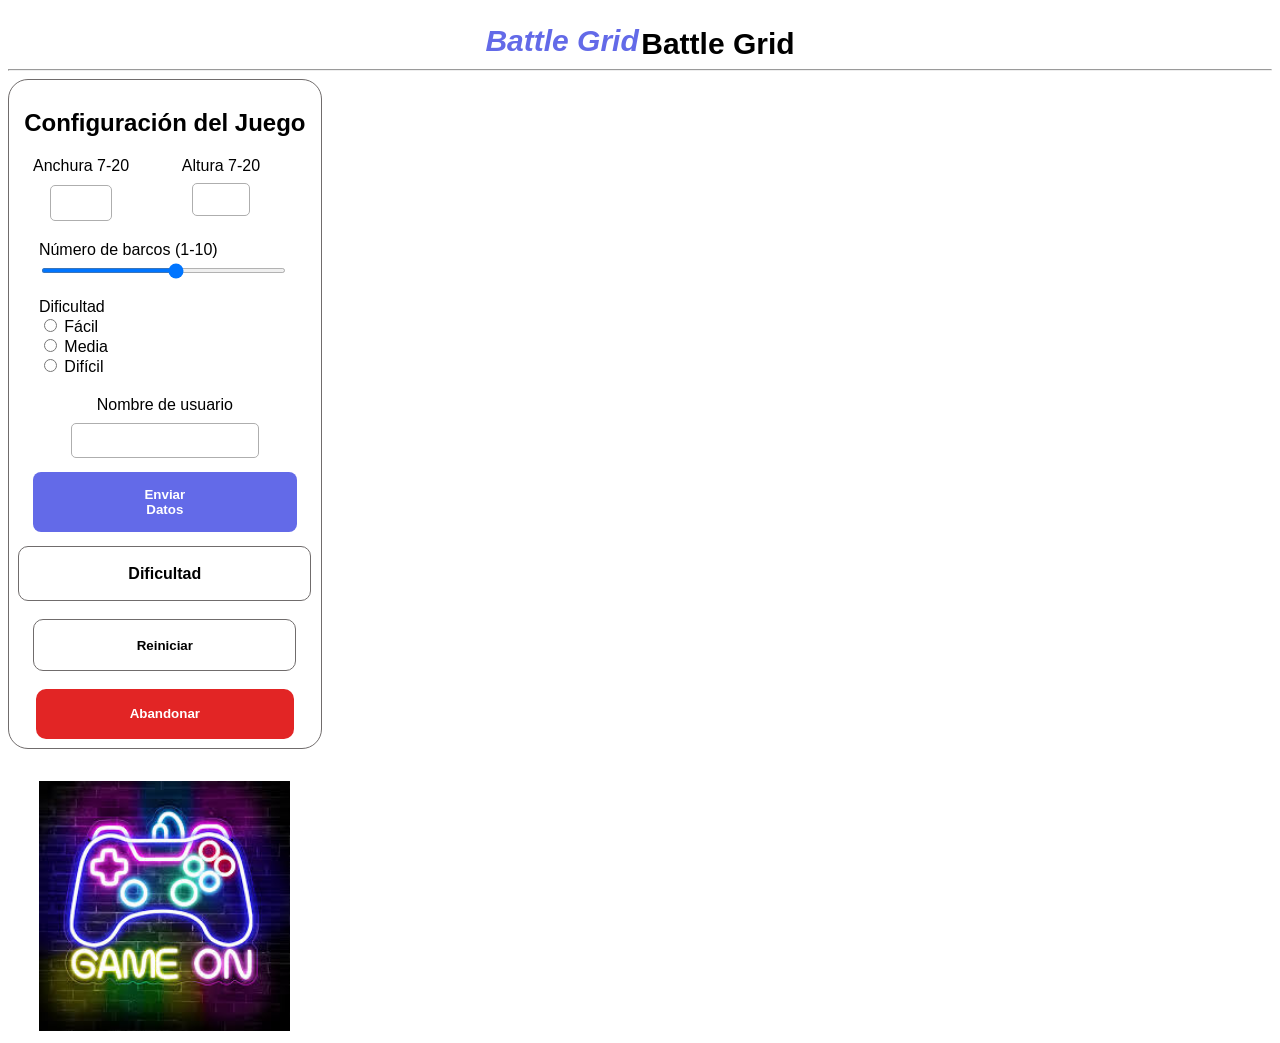
==== commit ac3d6748: "FINAL" ====
--- a/Front/index.html
+++ b/Front/index.html
@@ -50,6 +50,9 @@
                     <button id="abandonar" type="button">Abandonar</button>
                 </div>
             </div>
+            <div class="imagenMando">
+                <img class="mando" src="img/gameOn.jpg" alt="imagenmando">
+            </div>
         </div>
         <div id="bloc23" class="bloc23">
             <div id="bloc2" class="bloc2">
@@ -94,6 +97,11 @@
                     <div id="ultimaJugada">
                         <p>Último mensaje: </p>
                     </div>
+                </div>
+                <div id="imagenMario" class="imagenMario">
+                    <hr class="barraMario1">
+                    <img class="mario" src="img/mario.png" alt="marioLuigi">
+                    <hr class="barraMario2">
                 </div>
             </div>
 
@@ -159,4 +167,4 @@
     <script src="main.js"></script>
 </body>
 
-</html>
+</html>
--- a/Front/index.css
+++ b/Front/index.css
@@ -174,8 +174,10 @@
     background-color: red;
 }
 
-.iamgenMando {
+.mando {
     margin-top: 10%;
+    width: 80%;
+    height: 80%;
 }
 
 .bloc2 {
@@ -303,6 +305,21 @@
     font-weight: bold;
     margin-bottom: 0%;
 }
+
+.imagenMario {
+    margin-top: 30%;
+    display: flex;
+    margin-left: 20%;
+
+}
+
+.mario {
+    width: 70%;
+    height: auto;
+    display: block;
+}
+
+
 
 #estadisticas {
     display: none;
@@ -347,7 +364,7 @@
     font-size: 15px;
 }
 
-
+/*VISTA TABLET*/
 @media screen and (max-width: 1024px) {
 
     .pagina {
@@ -400,7 +417,7 @@
     .jugador {
         color: #636AE8;
         font-weight: bold;
-        font-size: 15px;
+        font-size: 12px;
         display: flex;
 
     }
@@ -408,197 +425,7 @@
     .puntos {
         color: #636AE8;
         font-weight: bold;
-        font-size: 20px;
-        margin-top: 0%;
-        display: flex;
-
-    }
-
-    .disparosAcertados,
-    .disparosFallados,
-    .barcosHundidos {
-        padding: 4px;
-        background-color: #f0f0f0;
-        border-radius: 20px;
-        font-size: 10px;
-        color: #555;
-        width: 60px;
-        height: 20%;
-        display: flex;
-    }
-
-    h2 {
-        font-size: 15px;
-    }
-
-    .marcador {
-        display: flex;
-        margin-left: 2%;
-        margin-right: 2%;
-        margin-top: 4%;
-    }
-
-    .disparos {
-        display: flex;
-
-    }
-
-    .jugadas {
-        margin-top: 5%;
-        margin-right: 0%;
-        width: 15%;
-    }
-
-    #ultimaJugada {
-        margin-top: 0%;
-        margin-left: 0%;
-        font-size: 14px;
-    }
-
-    .hr {
-        display: none;
-    }
-
-
-}
-
-@media screen and (max-width: 450px) {
-    .pagina {
-        display: flex;
-        flex-direction: column;
-    }
-
-    #bloc1 {
-        width: 100%;
-        height: 3%;
-    }
-
-    .menuConf {
-        display: flex;
-        flex-direction: row;
-        align-items: flex-start;
-        padding: 10px;
-    }
-
-    .bloc1p1 {
-        flex: 1;
-        display: flex;
-        flex-direction: column;
-    }
-
-    .medidas {
-        display: flex;
-        flex-direction: row;
-    }
-
-    .filas label,
-    .columnas label {
-        display: block;
-        font-size: 12px;
-    }
-
-    #filas,
-    #columnas {
-        width: 100%;
-        border: 1px solid #ddd;
-        border-radius: 4px;
-        box-sizing: border-box;
-    }
-
-
-    .num-barcos label {
-        display: block;
-        font-size: 11px;
-    }
-
-    #numBarcos {
-        width: 100%;
-        height: 4px;
-        margin-top: 0%;
-    }
-
-    .dificultad {
-        flex: 1;
-        display: flex;
-        flex-direction: column;
-
-    }
-
-    .dificultad label {
-        font-size: 12px;
-    }
-
-
-    .botones {
-        flex: 1;
-        display: flex;
-        flex-direction: column;
-    }
-
-    .botones label {
-        font-size: 12px;
-        margin-bottom: 5px;
-    }
-
-    #nombre {
-        width: 100%;
-        padding: 3px;
-        border: 1px solid #ddd;
-        border-radius: 4px;
-        box-sizing: border-box;
-    }
-
-    #datos {
-        margin-left: 0%;
-        margin-top: 0%;
-    }
-
-    #datos,
-    #reiniciar,
-    #abandonar {
-        width: 100%;
-        padding: 4px;
-        border-radius: 4px;
-        font-size: 10px;
-        cursor: pointer;
-        border: none;
-    }
-
-    #datos {
-        background: #636AE8;
-        color: white;
-    }
-#bloc3 {
-        display: flex;
-        width: 100%;
-        height: 25%;
-        padding: 0%;
-        margin: 0%;
-        margin-left: 1%;
-    }
-
-    .bloc3p1 {
-        display: flex;
-        width: 100%;
-    }
-
-    .estats2 {
-        margin-right: 5%;
-        margin-left: 6%;
-    }
-
-    .jugador {
-        color: #636AE8;
-        font-weight: bold;
-        font-size: 11px;
-        display: flex;
-
-    }
-
-    .puntos {
-        color: #636AE8;
-        font-weight: bold;
-        font-size: 15px;
+        font-size: 16px;
         margin-top: 0%;
         display: flex;
 
@@ -615,10 +442,11 @@
         width: 60px;
         height: 20%;
         display: flex;
+        align-items: center;
     }
 
     h2 {
-        font-size: 10px;
+        font-size: 11px;
     }
 
     .marcador {
@@ -638,6 +466,205 @@
         margin-right: 0%;
         width: 15%;
     }
+
+    #ultimaJugada {
+        margin-top: 0%;
+        margin-left: 0%;
+        font-size: 14px;
+    }
+
+    .hr {
+        display: none;
+    }
+
+    .imagenMario{
+        display: none;
+    }
+}
+
+/*VISTA MOVIL*/
+
+@media screen and (max-width: 450px) {
+    .pagina {
+        display: flex;
+        flex-direction: column;
+    }
+
+    #bloc1 {
+        width: 100%;
+        height: 3%;
+    }
+
+    .menuConf {
+        display: flex;
+        flex-direction: row;
+        align-items: flex-start;
+        padding: 10px;
+    }
+
+    .bloc1p1 {
+        flex: 1;
+        display: flex;
+        flex-direction: column;
+    }
+    .imagenMando{
+        display: none;
+    }
+
+    .medidas {
+        display: flex;
+        flex-direction: row;
+    }
+
+    .filas label,
+    .columnas label {
+        display: block;
+        font-size: 12px;
+    }
+
+    #filas,
+    #columnas {
+        width: 100%;
+        border: 1px solid #ddd;
+        border-radius: 4px;
+        box-sizing: border-box;
+    }
+
+
+    .num-barcos label {
+        display: block;
+        font-size: 11px;
+    }
+
+    #numBarcos {
+        width: 100%;
+        height: 4px;
+        margin-top: 0%;
+    }
+
+    .dificultad {
+        flex: 1;
+        display: flex;
+        flex-direction: column;
+
+    }
+
+    .dificultad label {
+        font-size: 12px;
+    }
+
+
+    .botones {
+        flex: 1;
+        display: flex;
+        flex-direction: column;
+    }
+
+    .botones label {
+        font-size: 12px;
+        margin-bottom: 5px;
+    }
+
+    #nombre {
+        width: 100%;
+        padding: 3px;
+        border: 1px solid #ddd;
+        border-radius: 4px;
+        box-sizing: border-box;
+    }
+
+    #datos {
+        margin-left: 0%;
+        margin-top: 0%;
+    }
+
+    #datos,
+    #reiniciar,
+    #abandonar {
+        width: 100%;
+        padding: 4px;
+        border-radius: 4px;
+        font-size: 10px;
+        cursor: pointer;
+        border: none;
+    }
+
+    #datos {
+        background: #636AE8;
+        color: white;
+    }
+
+    #bloc3 {
+        display: flex;
+        width: 100%;
+        height: 25%;
+        padding: 0%;
+        margin: 0%;
+        margin-left: 1%;
+    }
+
+    .bloc3p1 {
+        display: flex;
+        width: 100%;
+    }
+
+    .estats2 {
+        margin-right: 5%;
+        margin-left: 6%;
+    }
+
+    .jugador {
+        color: #636AE8;
+        font-weight: bold;
+        font-size: 11px;
+        display: flex;
+
+    }
+
+    .puntos {
+        color: #636AE8;
+        font-weight: bold;
+        font-size: 15px;
+        margin-top: 0%;
+        display: flex;
+
+    }
+
+    .disparosAcertados,
+    .disparosFallados,
+    .barcosHundidos {
+        padding: 2px;
+        background-color: #f0f0f0;
+        border-radius: 20px;
+        font-size: 8px;
+        color: #555;
+        width: 60px;
+        height: 20%;
+        display: flex;
+    }
+
+    h2 {
+        font-size: 10px;
+    }
+
+    .marcador {
+        display: flex;
+        margin-left: 2%;
+        margin-right: 2%;
+        margin-top: 4%;
+    }
+
+    .disparos {
+        display: flex;
+
+    }
+
+    .jugadas {
+        margin-top: 5%;
+        margin-right: 0%;
+        width: 15%;
+    }
+
     #reiniciar {
         background: white;
         border: 1px solid #ddd;
@@ -710,6 +737,8 @@
 
 
 }
+
+/*REAJUSTE DE PANTALLA*/
 
 @media screen and (max-width: 775px) {
     #estadisticas {
@@ -761,6 +790,7 @@
 
 }
 
+/*REAJUSTE DE PANTALLA*/
 @media screen and (max-width: 370px) {
     #estadisticas {
         height: auto;
